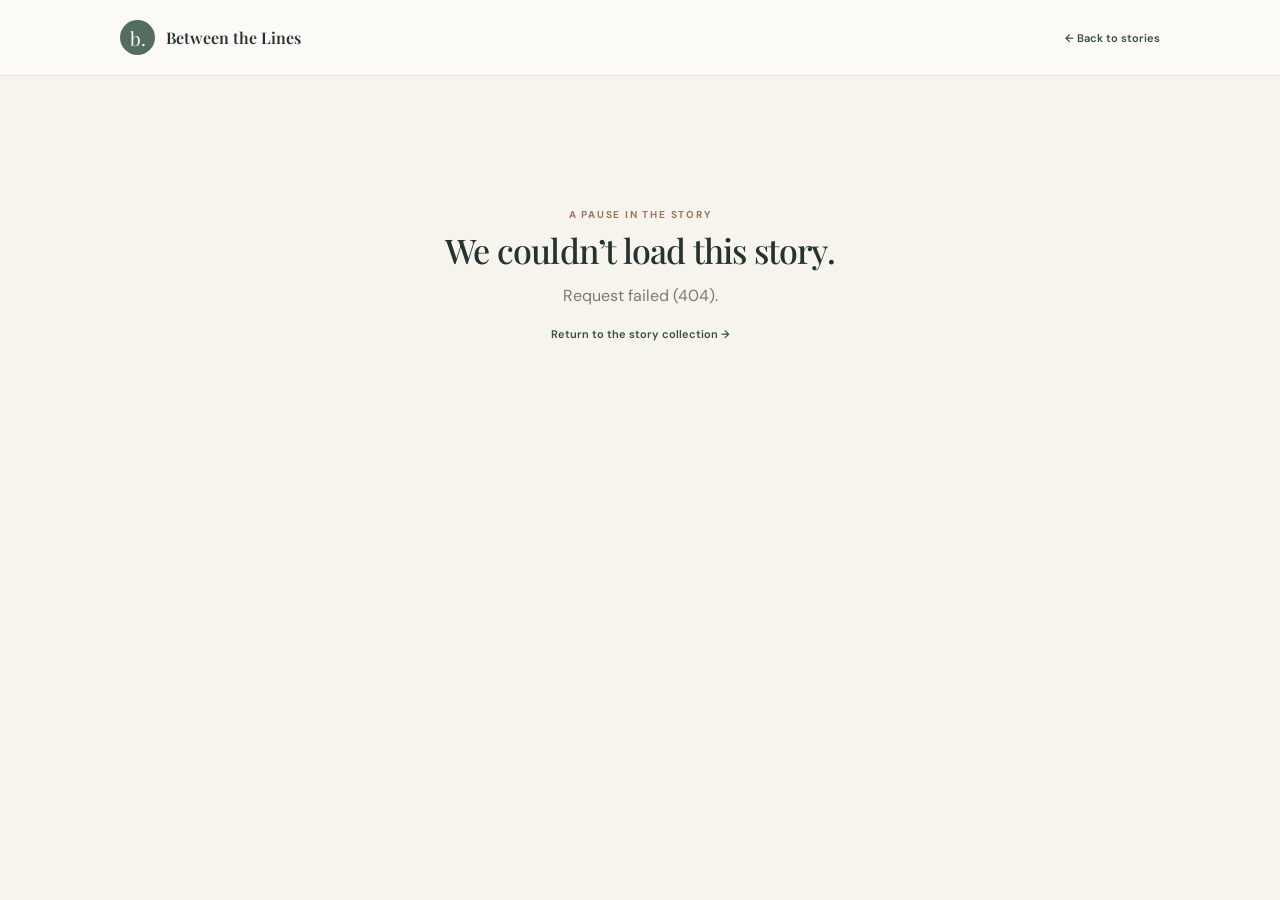
==== detail.html @ d6409e67 "for the website website" ====
<!doctype html>
<html lang="en">
<head>
  <meta charset="utf-8">
  <meta name="viewport" content="width=device-width, initial-scale=1">
  <meta name="theme-color" content="#f7f4ee">
  <title>Story — Between the Lines</title>
  <link rel="preconnect" href="https://fonts.googleapis.com">
  <link rel="preconnect" href="https://fonts.gstatic.com" crossorigin>
  <link href="https://fonts.googleapis.com/css2?family=DM+Sans:wght@400;500;600;700&family=Playfair+Display:wght@400;500;600;700&display=swap" rel="stylesheet">
  <style>
    :root { color-scheme: light; --paper:#f7f4ee; --ink:#24332f; --muted:#777c71; --line:#e6e1d7; --green:#536e5e; --green-dark:#344d40; --card:#fffefa; --serif:"Playfair Display",Georgia,serif; --sans:"DM Sans",Arial,sans-serif; font-family:var(--sans); color:var(--ink); background:var(--paper); font-synthesis:none; text-rendering:optimizeLegibility; }
    * { box-sizing:border-box; } body { min-width:320px; min-height:100vh; margin:0; } a { color:inherit; text-decoration:none; } button,input,textarea,select { font:inherit; } button { cursor:pointer; }
    .topbar { height:76px; border-bottom:1px solid var(--line); background:rgba(255,254,250,.75); } .topbar-inner { width:min(1040px,calc(100% - 48px)); height:100%; margin:auto; display:flex; align-items:center; justify-content:space-between; gap:20px; }
    .brand { display:flex; align-items:center; gap:11px; } .brand-mark { display:grid; place-items:center; width:35px; height:35px; border-radius:50%; color:white; background:var(--green); font:19px var(--serif); } .brand-name { font:600 16px var(--serif); }
    .back-link { color:var(--green-dark); font-size:11px; font-weight:600; } .page { width:min(940px,calc(100% - 40px)); margin:auto; padding:52px 0 72px; }
    .eyebrow { color:#9c745e; font-size:10px; font-weight:700; letter-spacing:1.8px; text-transform:uppercase; } .story-intro { display:grid; grid-template-columns:minmax(230px, .8fr) 1.2fr; gap:clamp(28px,6vw,68px); align-items:center; }
    .cover { min-height:360px; position:relative; overflow:hidden; border-radius:6px; background:linear-gradient(145deg,#c6d0bb,#67806d 58%,#334b40); box-shadow:0 20px 48px rgba(42,56,45,.14); }
    .cover.cover-one { background:linear-gradient(145deg,#d6d7c5,#758b77 55%,#354b40); } .cover.cover-two { background:linear-gradient(145deg,#d7c7ad,#a18469 55%,#4a5547); } .cover.cover-three { background:linear-gradient(145deg,#b9cbd0,#62858a 55%,#344c51); }
    .cover::after { content:""; position:absolute; inset:15px; border:1px solid rgba(255,255,255,.54); pointer-events:none; } .cover img { position:absolute; inset:0; width:100%; height:100%; object-fit:cover; }
    .cover-caption { position:absolute; z-index:1; inset:auto 27px 30px; color:#fffaf0; text-shadow:0 2px 15px rgba(0,0,0,.38); } .cover-caption span { font-size:9px; letter-spacing:1.8px; text-transform:uppercase; } .cover-caption strong { display:block; margin-top:10px; font:500 26px/1.16 var(--serif); }
    h1 { margin:10px 0 13px; font:500 clamp(36px,5vw,52px)/1.12 var(--serif); letter-spacing:-.8px; } .story-meta { margin:0 0 17px; color:var(--muted); font-size:10px; letter-spacing:.7px; text-transform:uppercase; }
    .short-description { margin:0 0 16px; color:#697268; font:italic 17px/1.75 var(--serif); } .blurb { color:#505b52; font:15px/1.9 var(--serif); white-space:pre-line; }
    .button { display:inline-flex; align-items:center; justify-content:center; min-height:41px; border:1px solid transparent; border-radius:5px; padding:0 15px; background:var(--green); color:#fff; font-size:11px; font-weight:700; } .button:hover { background:var(--green-dark); }
    .section { margin-top:57px; padding-top:29px; border-top:1px solid var(--line); } .section-heading { display:flex; align-items:end; justify-content:space-between; gap:16px; margin-bottom:18px; } .section-heading h2 { margin:7px 0 0; font:500 29px var(--serif); } .section-heading p { margin:5px 0 0; color:var(--muted); font-size:11px; }
    .chapter-list { display:grid; border-top:1px solid var(--line); } .chapter-row { display:grid; grid-template-columns:46px 1fr auto; align-items:center; gap:12px; border-bottom:1px solid var(--line); padding:16px 6px; transition:background .2s; } .chapter-row:hover { background:rgba(255,254,250,.72); }
    .chapter-number { color:#a17f69; font:16px var(--serif); } .chapter-title { font:500 16px var(--serif); } .chapter-read { color:var(--green-dark); font-size:10px; font-weight:700; }
    .review-summary { color:#91704e; font-size:11px; } .review-list { display:grid; gap:12px; margin:19px 0 24px; } .review-card,.empty { padding:17px 18px; border:1px solid var(--line); border-radius:6px; background:var(--card); }
    .review-card h3 { margin:5px 0 8px; font:500 18px var(--serif); } .review-meta { margin:0; color:#947858; font-size:9px; letter-spacing:.7px; text-transform:uppercase; } .review-body { margin:0; color:#596157; font:13px/1.75 var(--serif); white-space:pre-line; }
    .form { max-width:620px; display:grid; gap:13px; margin-top:24px; padding:20px; border:1px solid var(--line); border-radius:7px; background:var(--card); } .form h3 { margin:0; font:500 21px var(--serif); }
    .field { display:grid; gap:6px; } .field label { color:#505c52; font-size:10px; font-weight:700; } .field input,.field textarea,.field select { width:100%; border:1px solid #dedbd2; border-radius:5px; outline:none; padding:10px 11px; background:#fffefa; color:var(--ink); font-size:12px; }
    .field textarea { min-height:98px; resize:vertical; line-height:1.65; } .field :focus { border-color:#829986; box-shadow:0 0 0 3px rgba(83,110,94,.1); }
    .form-status { margin:0; color:var(--green-dark); font-size:11px; line-height:1.55; } .form-status.error { color:#9b4938; } .signin-note { margin:17px 0 0; color:var(--muted); font-size:11px; line-height:1.7; } .signin-note a { color:var(--green-dark); font-weight:700; text-decoration:underline; text-underline-offset:3px; }
    .not-found { padding:80px 15px; text-align:center; } .not-found h1 { font-size:34px; } .not-found p { color:var(--muted); }
    @media(max-width:650px) { .topbar { height:66px; } .topbar-inner { width:calc(100% - 30px); } .brand-name { font-size:14px; } .back-link { font-size:10px; } .page { width:calc(100% - 32px); padding-top:34px; } .story-intro { grid-template-columns:1fr; gap:25px; } .cover { min-height:330px; width:min(100%,350px); } .section { margin-top:41px; } .section-heading h2 { font-size:25px; } }
    @media(max-width:400px) { .cover { min-height:285px; } .chapter-row { grid-template-columns:35px 1fr auto; gap:8px; } .chapter-title { font-size:14px; } .form { padding:16px; } }
  </style>
</head>
<body>
  <header class="topbar"><div class="topbar-inner">
    <a class="brand" href="index.html#home" aria-label="Between the Lines home"><span class="brand-mark">b.</span><span class="brand-name">Between the Lines</span></a>
    <a class="back-link" href="index.html#stories">← Back to stories</a>
  </div></header>
  <main class="page" id="detailPage" aria-live="polite"></main>
  <script src="api.js"></script>
  <script>
    const storyId = new URLSearchParams(window.location.search).get("story");
    const page = document.getElementById("detailPage");
    let story;
    let sessionInfo;
    function escapeHtml(value) {
      return String(value ?? "").replace(/[&<>"']/g, character => ({
        "&": "&amp;", "<": "&lt;", ">": "&gt;", '"': "&quot;", "'": "&#39;"
      })[character]);
    }
    function authLinks() {
      const next = `detail.html?story=${encodeURIComponent(story.id)}`;
      if (sessionInfo?.role === "author") {
        return `<p class="signin-note">Only reader accounts can post feedback. <a href="register.html?next=${encodeURIComponent(next)}">Create a reader account</a>. All feedback is checked by the author before it appears.</p>`;
      }
      return `<p class="signin-note">To leave a review or chapter comment, <a href="login.html?next=${encodeURIComponent(next)}">sign in</a> or <a href="register.html?next=${encodeURIComponent(next)}">create a reader account</a>. All feedback is checked by the author before it appears.</p>`;
    }
    async function renderDetail() {
      const content = await window.siteApi.request("/api/public");
      story = content.stories.find(item => item.id === storyId);
      if (!story) {
        page.innerHTML = '<div class="not-found"><div class="eyebrow">A missing page</div><h1>We couldn’t find that story.</h1><p>It may have been moved or removed.</p><a class="back-link" href="index.html#stories">Return to the story collection →</a></div>';
        return;
      }
      const [reviews, currentSession] = await Promise.all([
        window.siteApi.request(`/api/stories/${encodeURIComponent(story.id)}/feedback`),
        window.siteApi.refreshSession()
      ]);
      sessionInfo = currentSession;
      document.title = `${story.title} — Between the Lines`;
      const average = reviews.reviews.length
        ? (reviews.reviews.reduce((total, review) => total + review.rating, 0) / reviews.reviews.length).toFixed(1)
        : null;
      page.innerHTML = `
        <section class="story-intro">
          <div class="cover ${story.coverImage ? "" : escapeHtml(story.cover)}">
            ${story.coverImage ? `<img src="${escapeHtml(story.coverImage)}" alt="Cover for ${escapeHtml(story.title)}">` : ""}
            <div class="cover-caption"><span>${escapeHtml(story.genre || "A story")}</span><strong>${escapeHtml(story.title)}</strong></div>
          </div>
          <div>
            <div class="eyebrow">A story by Clara Bennett</div>
            <h1>${escapeHtml(story.title)}</h1>
            <p class="story-meta">${escapeHtml(story.genre || "Story")} · ${story.chapters.length} chapters</p>
            <p class="short-description">${escapeHtml(story.description)}</p>
            <div class="blurb">${escapeHtml(story.blurb || story.description)}</div>
          </div>
        </section>
        <section class="section" aria-labelledby="chaptersTitle">
          <div class="section-heading"><div><div class="eyebrow">The story unfolds</div><h2 id="chaptersTitle">Chapters</h2><p>Choose a chapter and settle in.</p></div></div>
          <div class="chapter-list">${story.chapters.map((chapter, index) => `
            <a class="chapter-row" href="reader.html?story=${encodeURIComponent(story.id)}&chapter=${index}">
              <span class="chapter-number">${String(index + 1).padStart(2, "0")}</span>
              <span class="chapter-title">${escapeHtml(chapter.title)}</span>
              <span class="chapter-read">Read →</span>
            </a>`).join("")}
          </div>
        </section>
        <section class="section" aria-labelledby="reviewsTitle">
          <div class="section-heading"><div><div class="eyebrow">From fellow readers</div><h2 id="reviewsTitle">Reviews</h2></div>
            <span class="review-summary">${average ? `★ ${average} · ${reviews.reviews.length} ${reviews.reviews.length === 1 ? "review" : "reviews"}` : "No approved reviews yet"}</span>
          </div>
          <div class="review-list" id="reviewList"></div>
          <div id="reviewFormHost"></div>
        </section>`;
      renderReviews(reviews.reviews);
      renderReviewForm();
    }
    function renderReviews(reviews) {
      const list = document.getElementById("reviewList");
      list.innerHTML = reviews.length ? reviews.map(review => `
        <article class="review-card">
          <p class="review-meta">${"★".repeat(review.rating)}${"☆".repeat(5 - review.rating)} · ${escapeHtml(review.displayName)}</p>
          <h3>${escapeHtml(review.title)}</h3>
          <p class="review-body">${escapeHtml(review.body)}</p>
        </article>`).join("") : '<div class="empty"><p class="review-body">No approved reviews yet. Be the first to share your thoughts.</p></div>';
    }
    function renderReviewForm() {
      const host = document.getElementById("reviewFormHost");
      if (!sessionInfo.authenticated || sessionInfo.role !== "reader") {
        host.innerHTML = authLinks();
        return;
      }
      host.innerHTML = `
        <form class="form" id="reviewForm">
          <h3>Leave a review</h3>
          <div class="field"><label for="rating">Your rating</label><select id="rating" name="rating" required><option value="">Choose a rating</option><option value="5">★★★★★ — Loved it</option><option value="4">★★★★☆ — Enjoyed it</option><option value="3">★★★☆☆ — It was good</option><option value="2">★★☆☆☆ — Not for me</option><option value="1">★☆☆☆☆ — Disappointed</option></select></div>
          <div class="field"><label for="reviewTitle">Review title</label><input id="reviewTitle" name="title" maxlength="100" required></div>
          <div class="field"><label for="reviewBody">Your review</label><textarea id="reviewBody" name="body" maxlength="2000" required></textarea></div>
          <p class="form-status" role="status" aria-live="polite"></p>
          <button class="button" type="submit">Submit review</button>
          <p class="form-status">Your review will appear here after the author approves it.</p>
        </form>`;
      document.getElementById("reviewForm").addEventListener("submit", submitReview);
    }
    async function submitReview(event) {
      event.preventDefault();
      const form = event.currentTarget;
      const status = form.querySelector('[role="status"]');
      const submit = form.querySelector('[type="submit"]');
      submit.disabled = true;
      status.classList.remove("error");
      try {
        const data = new FormData(form);
        const result = await window.siteApi.request(`/api/stories/${encodeURIComponent(story.id)}/reviews`, {
          method: "POST",
          body: { rating: Number(data.get("rating")), title: data.get("title"), body: data.get("body") }
        });
        status.textContent = result.message;
        form.reset();
      } catch (error) {
        status.textContent = error.message || "Could not submit review.";
        status.classList.add("error");
      } finally {
        submit.disabled = false;
      }
    }
    renderDetail().catch(error => {
      console.error("Story page could not be loaded.", error);
      page.innerHTML = `<div class="not-found"><div class="eyebrow">A pause in the story</div><h1>We couldn’t load this story.</h1><p>${escapeHtml(error.message || "Please try again.")}</p><a class="back-link" href="index.html#stories">Return to the story collection →</a></div>`;
    });
  </script>
</body>
</html>
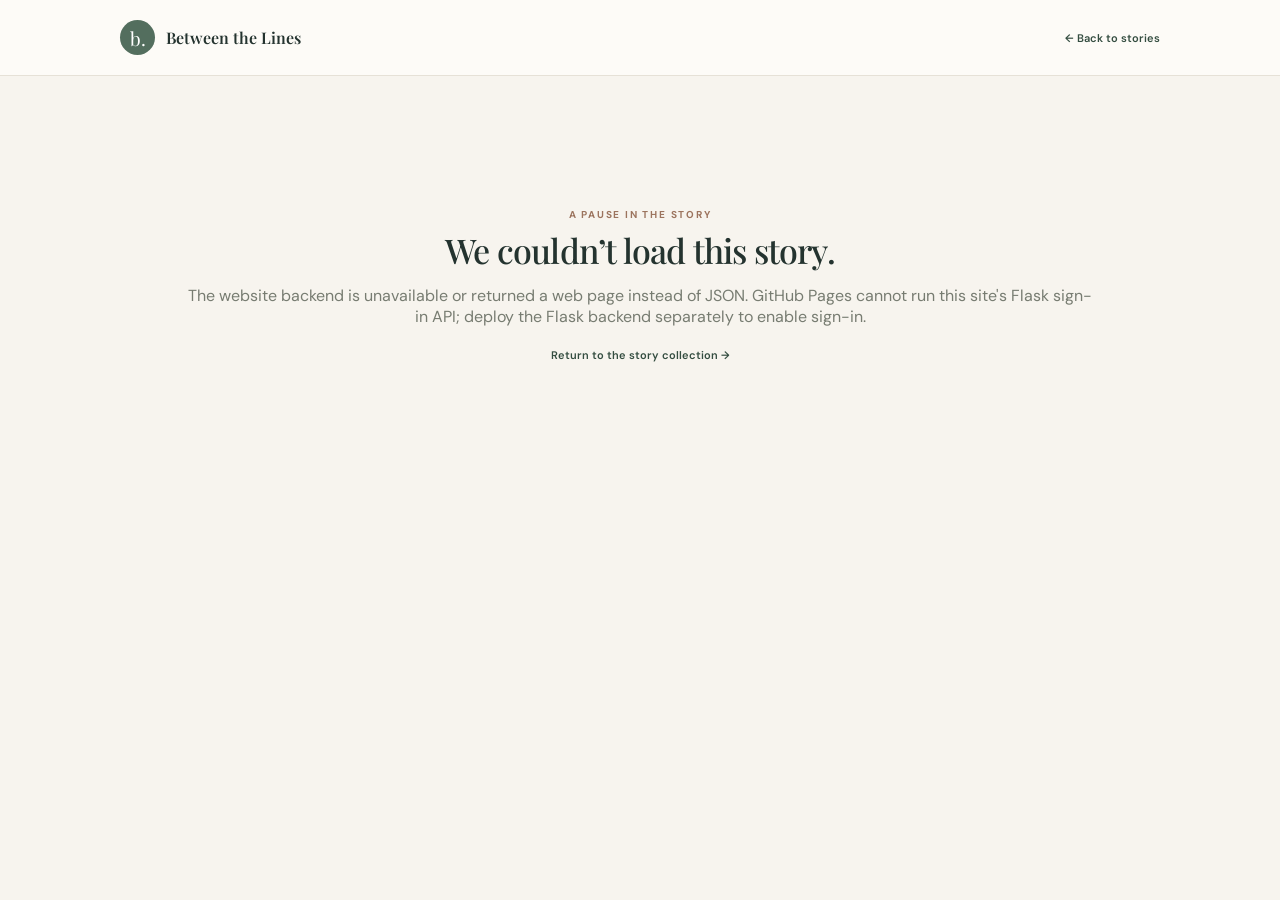
==== commit 8506a7a9: "update" ====
--- a/detail.html
+++ b/detail.html
@@ -83,7 +83,7 @@
             <div class="cover-caption"><span>${escapeHtml(story.genre || "A story")}</span><strong>${escapeHtml(story.title)}</strong></div>
           </div>
           <div>
-            <div class="eyebrow">A story by Clara Bennett</div>
+            <div class="eyebrow">A story by ${escapeHtml(content.authorName || "the author")}</div>
             <h1>${escapeHtml(story.title)}</h1>
             <p class="story-meta">${escapeHtml(story.genre || "Story")} · ${story.chapters.length} chapters</p>
             <p class="short-description">${escapeHtml(story.description)}</p>
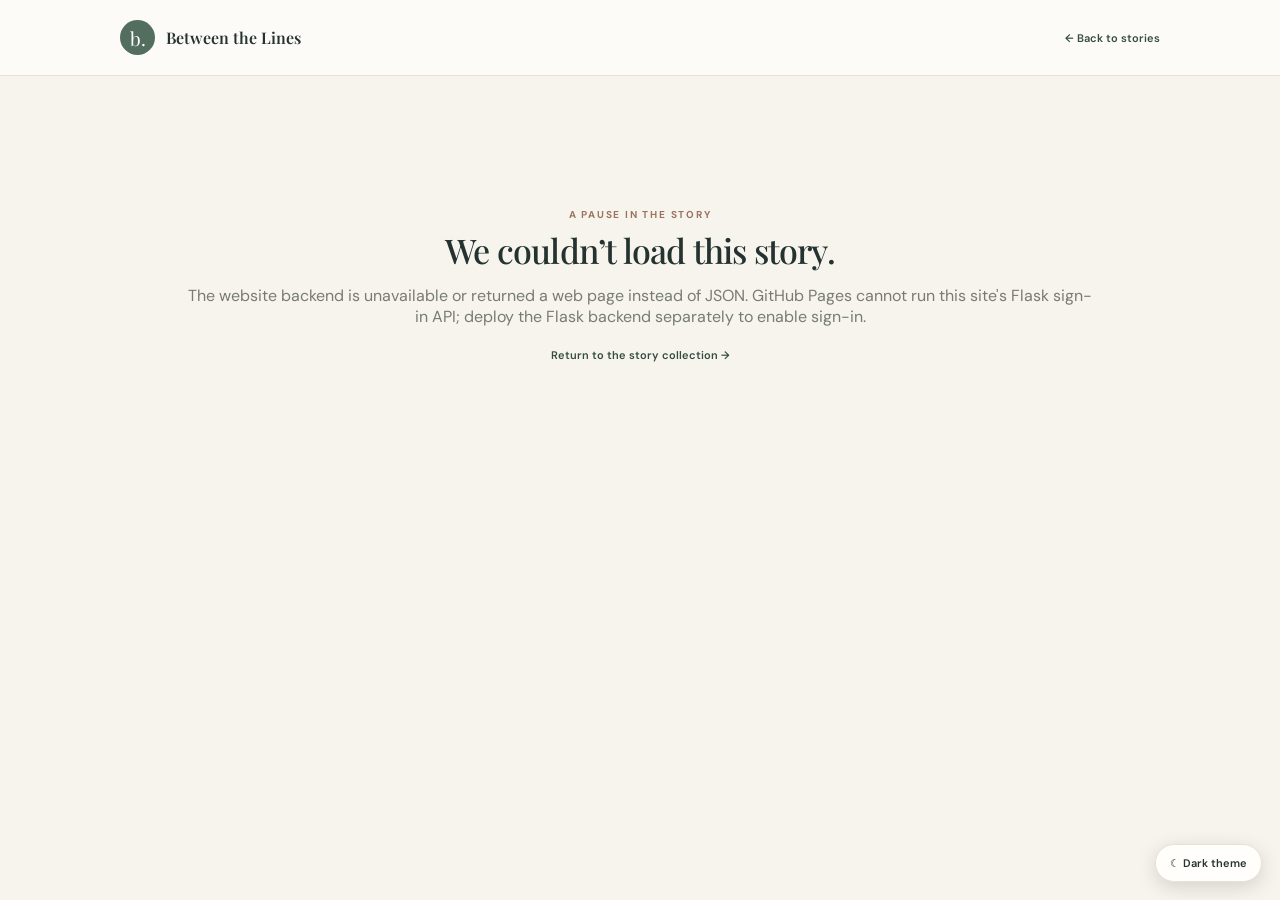
==== commit 414412e3: "update" ====
--- a/detail.html
+++ b/detail.html
@@ -35,6 +35,8 @@
     @media(max-width:650px) { .topbar { height:66px; } .topbar-inner { width:calc(100% - 30px); } .brand-name { font-size:14px; } .back-link { font-size:10px; } .page { width:calc(100% - 32px); padding-top:34px; } .story-intro { grid-template-columns:1fr; gap:25px; } .cover { min-height:330px; width:min(100%,350px); } .section { margin-top:41px; } .section-heading h2 { font-size:25px; } }
     @media(max-width:400px) { .cover { min-height:285px; } .chapter-row { grid-template-columns:35px 1fr auto; gap:8px; } .chapter-title { font-size:14px; } .form { padding:16px; } }
   </style>
+  <link rel="stylesheet" href="theme.css">
+  <script src="theme.js"></script>
 </head>
 <body>
   <header class="topbar"><div class="topbar-inner">
--- a/theme.css
+++ b/theme.css
@@ -0,0 +1,112 @@
+:root[data-theme="dark"] {
+  color-scheme: dark;
+  --paper: #191e1b;
+  --ink: #e9e9df;
+  --muted: #b0b5a9;
+  --line: #3a433b;
+  --green: #688672;
+  --green-dark: #bed0c0;
+  --card: #232a25;
+  --section: #202722;
+}
+
+:root[data-theme="dark"],
+:root[data-theme="dark"] body {
+  background: var(--paper);
+  color: var(--ink);
+}
+
+:root[data-theme="dark"] .topbar,
+:root[data-theme="dark"] .poem-section,
+:root[data-theme="dark"] .author-section,
+:root[data-theme="dark"] .story-card,
+:root[data-theme="dark"] .poem-card,
+:root[data-theme="dark"] .contact-card,
+:root[data-theme="dark"] .modal,
+:root[data-theme="dark"] .modal-header,
+:root[data-theme="dark"] .editor,
+:root[data-theme="dark"] .feedback-card,
+:root[data-theme="dark"] .comment-card,
+:root[data-theme="dark"] .review-card,
+:root[data-theme="dark"] .form,
+:root[data-theme="dark"] .card,
+:root[data-theme="dark"] .chapter-nav button,
+:root[data-theme="dark"] .chapter-select,
+:root[data-theme="dark"] .chapter-editor,
+:root[data-theme="dark"] .status:not(:empty),
+:root[data-theme="dark"] .button-quiet {
+  background-color: var(--card);
+  border-color: var(--line);
+}
+
+:root[data-theme="dark"] .poem-section,
+:root[data-theme="dark"] .author-section {
+  background-color: var(--section);
+}
+
+:root[data-theme="dark"] .field input,
+:root[data-theme="dark"] .field textarea,
+:root[data-theme="dark"] .field select,
+:root[data-theme="dark"] .comment-form textarea,
+:root[data-theme="dark"] .chapter-select {
+  background-color: var(--paper);
+  border-color: var(--line);
+  color: var(--ink);
+}
+
+:root[data-theme="dark"] .nav,
+:root[data-theme="dark"] .hero-copy,
+:root[data-theme="dark"] .hero-note,
+:root[data-theme="dark"] .section-heading p,
+:root[data-theme="dark"] .story-info p,
+:root[data-theme="dark"] .poem-body,
+:root[data-theme="dark"] .author-copy p,
+:root[data-theme="dark"] .contact-card p,
+:root[data-theme="dark"] .footer,
+:root[data-theme="dark"] .intro,
+:root[data-theme="dark"] .story-summary,
+:root[data-theme="dark"] .chapter-body,
+:root[data-theme="dark"] .comment-body,
+:root[data-theme="dark"] .review-body,
+:root[data-theme="dark"] .story-description,
+:root[data-theme="dark"] .feedback-body,
+:root[data-theme="dark"] .prototype-note,
+:root[data-theme="dark"] .login-footer,
+:root[data-theme="dark"] .hint,
+:root[data-theme="dark"] .field-hint,
+:root[data-theme="dark"] .empty-state {
+  color: var(--muted);
+}
+
+:root[data-theme="dark"] .field label,
+:root[data-theme="dark"] .toggle-password,
+:root[data-theme="dark"] .story-meta,
+:root[data-theme="dark"] .story-footer,
+:root[data-theme="dark"] .story-detail-link,
+:root[data-theme="dark"] .poem-actions button,
+:root[data-theme="dark"] .poem-actions a {
+  color: var(--green-dark);
+}
+
+.theme-toggle {
+  position: fixed;
+  z-index: 30;
+  right: 18px;
+  bottom: 18px;
+  min-height: 38px;
+  border: 1px solid var(--line);
+  border-radius: 22px;
+  padding: 0 14px;
+  background: var(--card);
+  color: var(--ink);
+  box-shadow: 0 5px 20px rgba(0, 0, 0, .14);
+  font: 600 11px/1 var(--sans, Arial, sans-serif);
+  cursor: pointer;
+}
+
+.theme-toggle:hover { border-color: var(--green); }
+.theme-toggle:focus-visible { outline: 3px solid var(--green); outline-offset: 3px; }
+
+@media (max-width: 420px) {
+  .theme-toggle { right: 12px; bottom: 12px; min-height: 35px; }
+}
